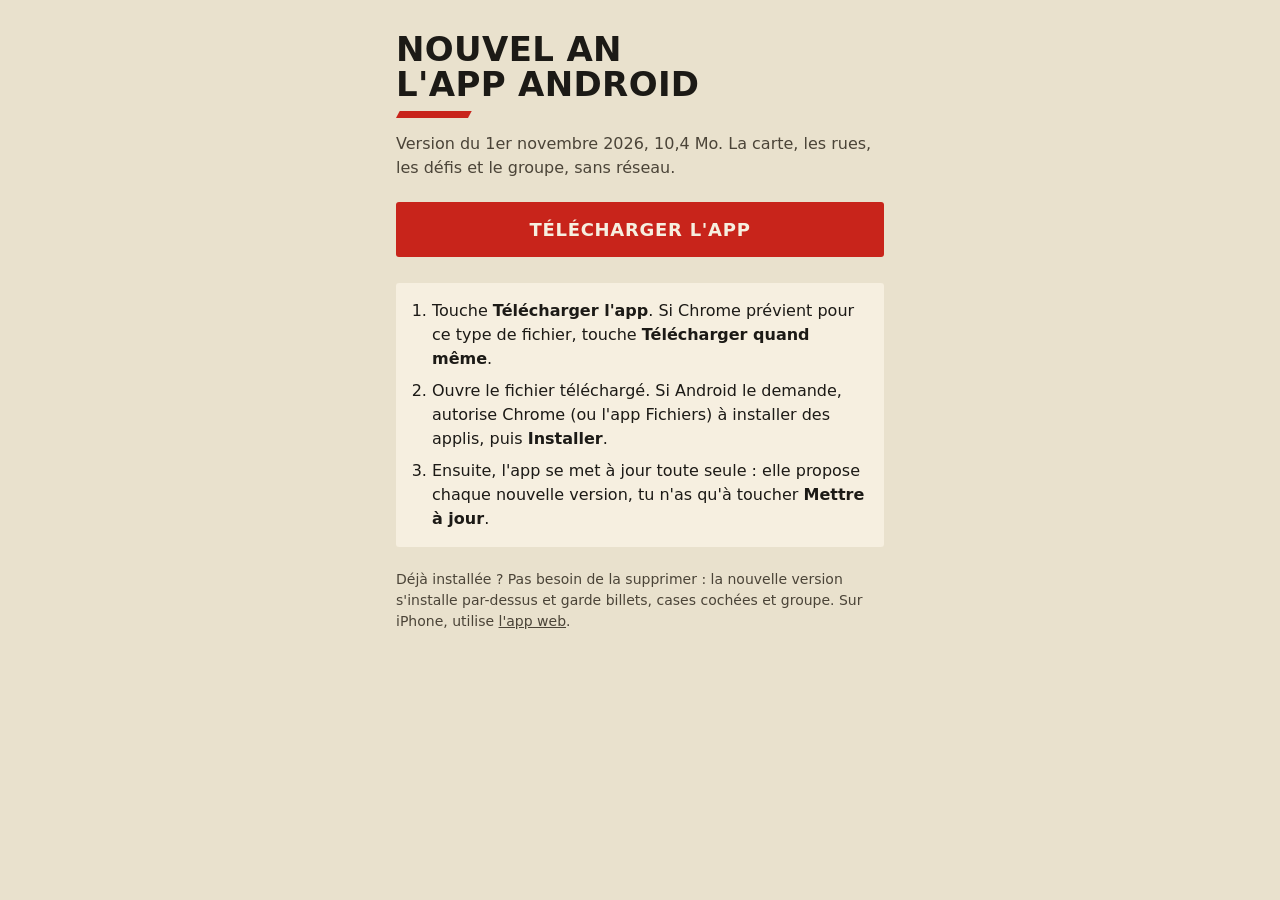
==== android/index.html @ 795f7125 "L'app Android se met à jour toute seule depuis GitHub - android/ : l'APK de la version, version.json" ====
<!doctype html>
<html lang="fr">
<head>
<meta charset="utf-8">
<meta name="viewport" content="width=device-width, initial-scale=1">
<title>Nouvel An – l'app Android</title>
<meta name="robots" content="noindex">
<style>
:root { --bg: #e9e1cd; --card: #f6efe0; --ink: #1c1a16; --ink-2: #4b4438; --red: #c8241b; --on-red: #f6efe0; }
@media (prefers-color-scheme: dark) { :root { --bg: #181511; --card: #221e18; --ink: #efe7d3; --ink-2: #c0b5a0; --red: #c9302a; } }
* { box-sizing: border-box; }
body { margin: 0; background: var(--bg); color: var(--ink); font: 16px/1.5 system-ui, -apple-system, "Segoe UI", Roboto, sans-serif; }
main { max-width: 520px; margin: 0 auto; padding: 32px 16px 48px; }
h1 { margin: 0 0 6px; font: 900 34px/1.02 "Arial Narrow", "Roboto Condensed", system-ui, sans-serif; text-transform: uppercase; letter-spacing: 0.01em; }
h1::after { content: ""; display: block; width: 72px; height: 7px; margin-top: 10px; background: var(--red); transform: skewX(-28deg); transform-origin: left bottom; }
.sub { margin: 14px 0 22px; color: var(--ink-2); }
.dl { display: flex; align-items: center; justify-content: center; gap: 8px; padding: 14px 18px; border-radius: 3px; background: var(--red); color: var(--on-red); font-weight: 800; font-size: 18px; letter-spacing: 0.04em; text-transform: uppercase; text-decoration: none; }
ol { margin: 26px 0 0; padding: 16px 16px 16px 36px; border-radius: 3px; background: var(--card); }
li + li { margin-top: 8px; }
.note { margin-top: 22px; font-size: 14px; color: var(--ink-2); }
a { color: inherit; }
</style>
</head>
<body>
<main>
<h1>Nouvel An<br>l'app Android</h1>
<p class="sub">Version du 1er novembre 2026, 10,4 Mo. La carte, les rues, les défis et le groupe, sans réseau.</p>
<a class="dl" href="nouvel-an-439008.apk" download="nouvel-an.apk">Télécharger l'app</a>
<ol>
<li>Touche <b>Télécharger l'app</b>. Si Chrome prévient pour ce type de fichier, touche <b>Télécharger quand même</b>.</li>
<li>Ouvre le fichier téléchargé. Si Android le demande, autorise Chrome (ou l'app Fichiers) à installer des applis, puis <b>Installer</b>.</li>
<li>Ensuite, l'app se met à jour toute seule : elle propose chaque nouvelle version, tu n'as qu'à toucher <b>Mettre à jour</b>.</li>
</ol>
<p class="note">Déjà installée ? Pas besoin de la supprimer : la nouvelle version s'installe par-dessus et garde billets, cases cochées et groupe. Sur iPhone, utilise <a href="../">l'app web</a>.</p>
</main>
</body>
</html>
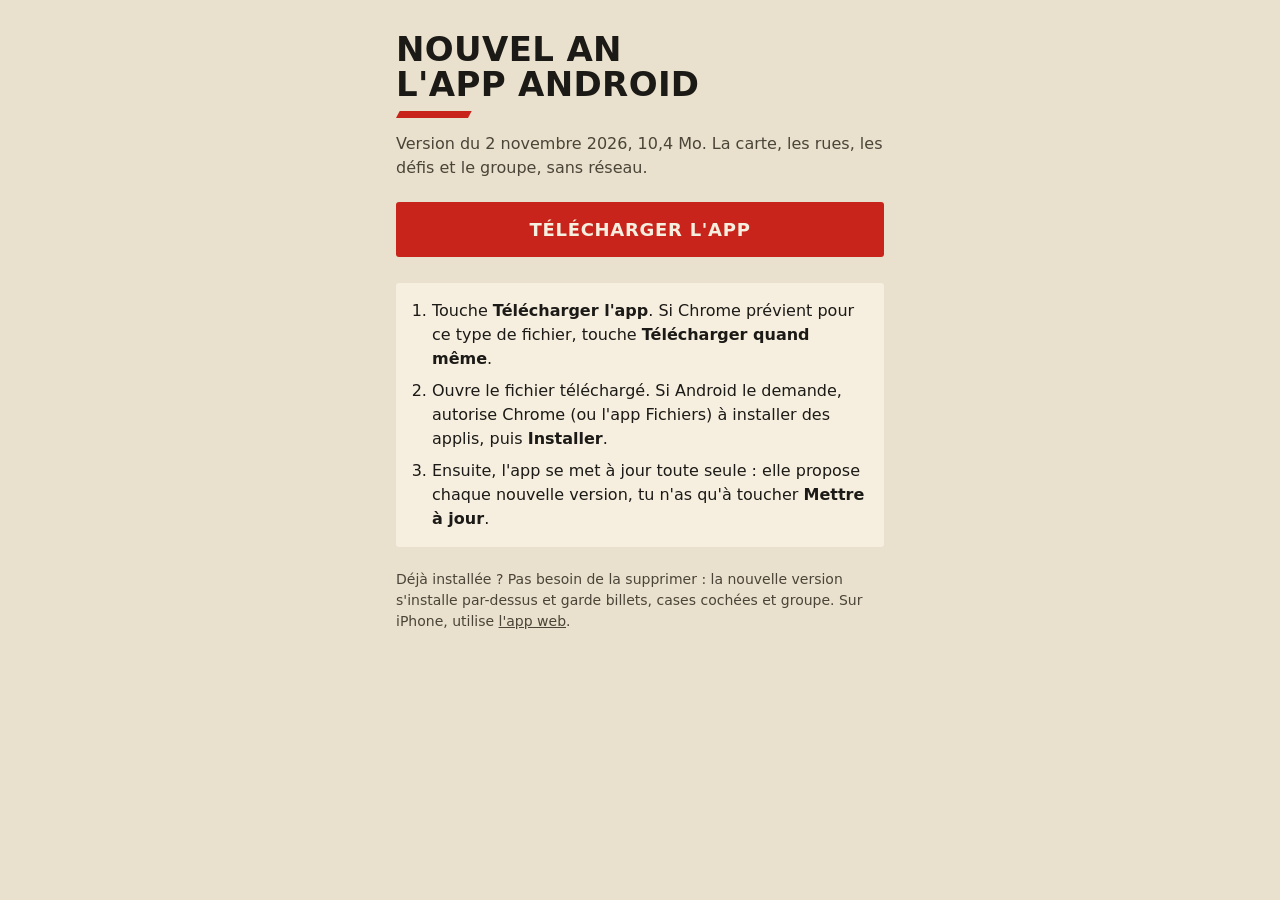
==== commit 5862c686: "Hors ligne : réactions et position partagée gardées, envoyées au retour du réseau Une réaction faite" ====
--- a/android/index.html
+++ b/android/index.html
@@ -24,8 +24,8 @@
 <body>
 <main>
 <h1>Nouvel An<br>l'app Android</h1>
-<p class="sub">Version du 1er novembre 2026, 10,4 Mo. La carte, les rues, les défis et le groupe, sans réseau.</p>
-<a class="dl" href="nouvel-an-439008.apk" download="nouvel-an.apk">Télécharger l'app</a>
+<p class="sub">Version du 2 novembre 2026, 10,4 Mo. La carte, les rues, les défis et le groupe, sans réseau.</p>
+<a class="dl" href="nouvel-an-439142.apk" download="nouvel-an.apk">Télécharger l'app</a>
 <ol>
 <li>Touche <b>Télécharger l'app</b>. Si Chrome prévient pour ce type de fichier, touche <b>Télécharger quand même</b>.</li>
 <li>Ouvre le fichier téléchargé. Si Android le demande, autorise Chrome (ou l'app Fichiers) à installer des applis, puis <b>Installer</b>.</li>
